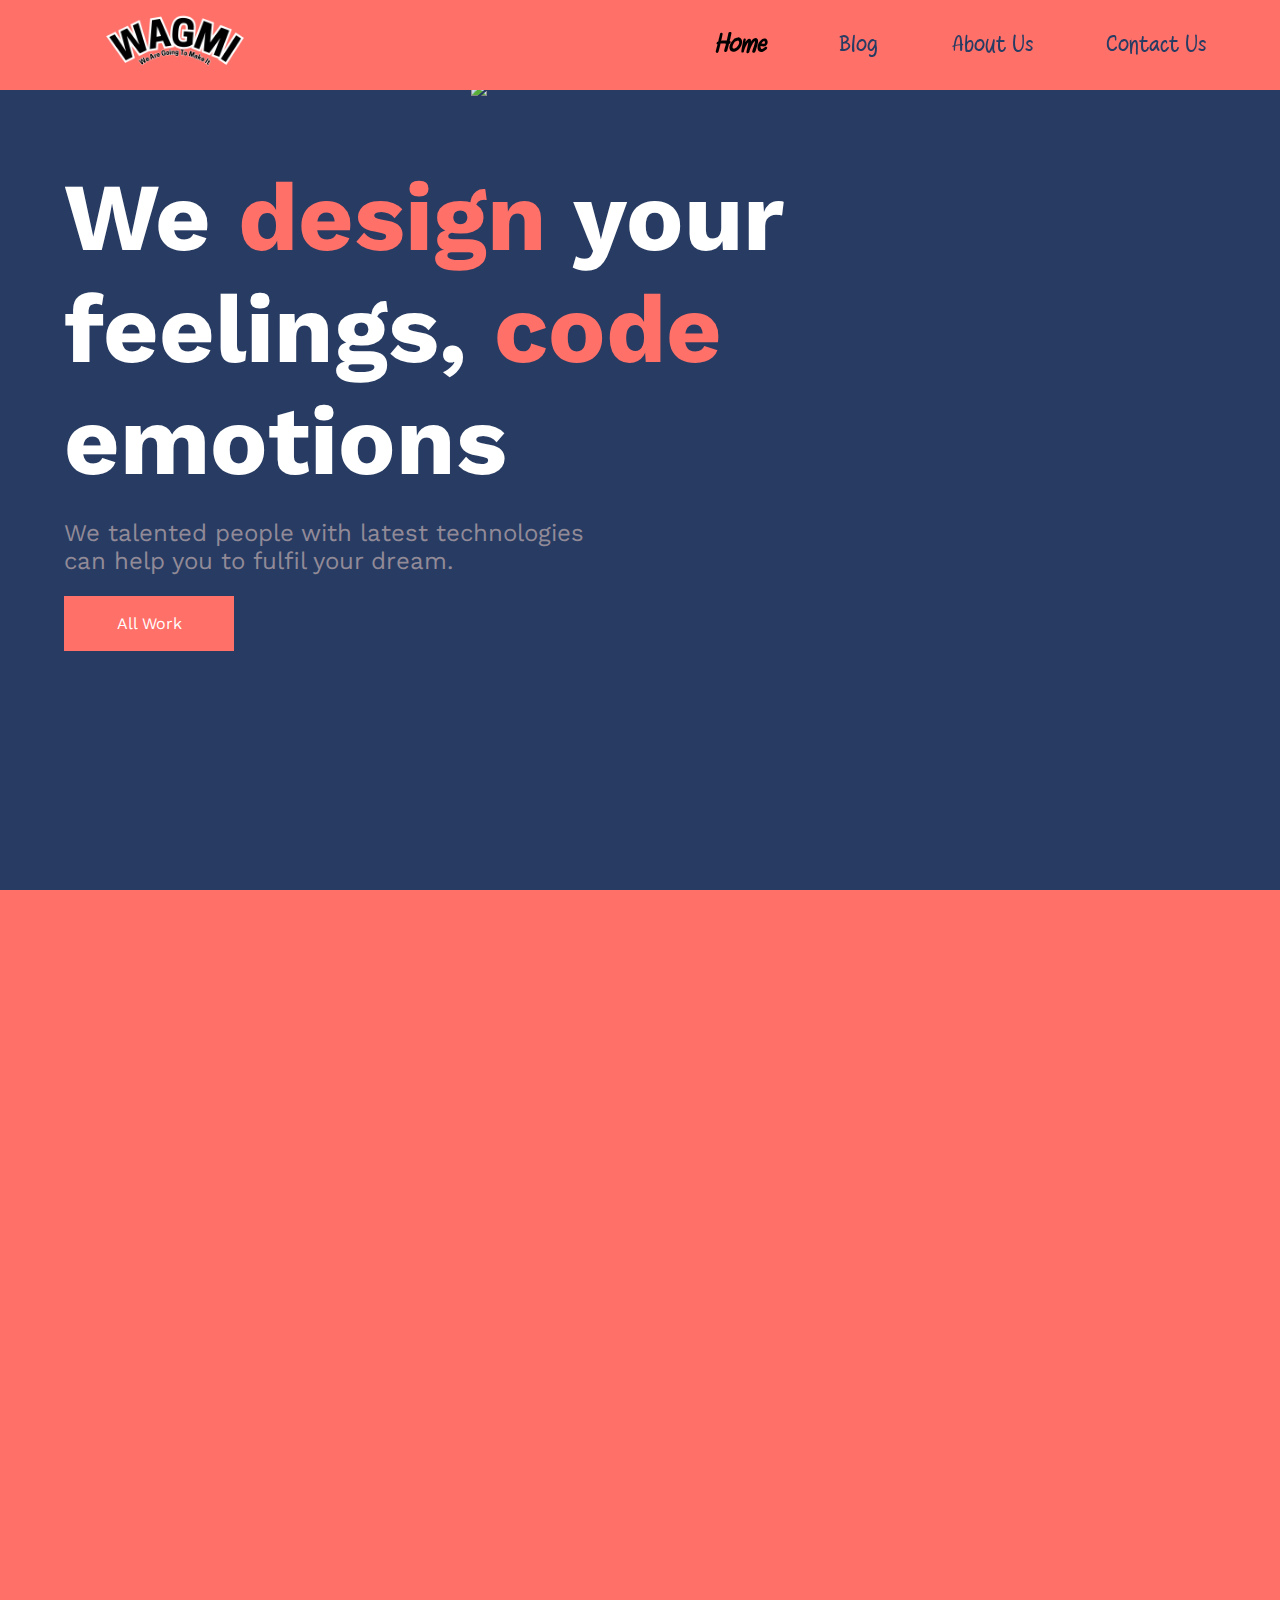
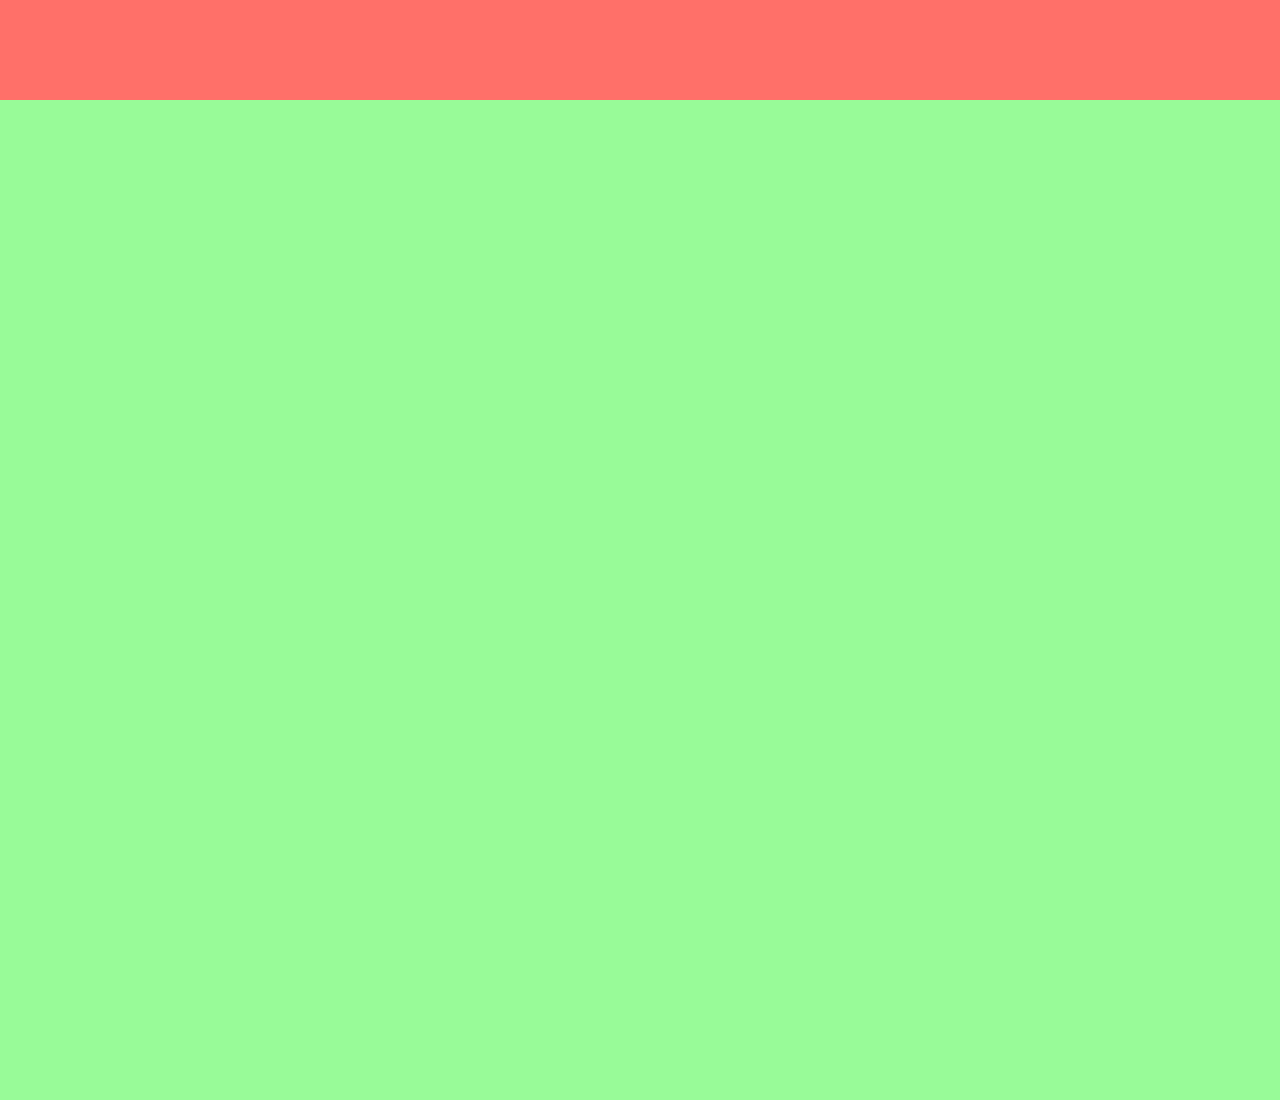
==== index.html @ 7a61d8ed "In the  beginning" ====
<!DOCTYPE html>
<html lang="en">
  <head>
    <meta charset="UTF-8" />
    <meta name="viewport" content="width=device-width, initial-scale=1.0" />
    <link rel="stylesheet" href="style.css" />
    <title>HomePage</title>
  </head>
  <body>
    <header>
      <nav>
        <div class="logo"></div>
        <div class="navbar">
          <a href="#" class="active">Home</a>
          <a href="#">Blog</a>
          <a href="#">About Us</a>
          <a href="#">Contact Us</a>
        </div>
      </nav>
    </header>
    <div class="contentWrapper">
      <div class="hero">
        <div class="heroArticle">
          <h1>
            We <span class="colored">design</span> your feelings,
            <span class="colored">code</span> emotions
          </h1>
          <p>
            We talented people with latest technologies can help you to fulfil
            your dream.
          </p>
          <button class="heroBtn">All Work</button>
        </div>
        <div class="heroImg">
          <img src="./Assets/vr 1.png" class="vr" />
        </div>
      </div>
      <section class="blog"></section>
    </div>
  </body>
</html>
---- style.css ----
@import url("https://fonts.googleapis.com/css2?family=Work+Sans:ital,wght@0,100..900;1,100..900&display=swap");

@font-face {
  font-family: "Wagmi";
  src: url("lightstories-webfont.woff2") format("woff2");
  font-display: swap;
}

* {
  margin: 0;
  padding: 0;
  box-sizing: border-box;
}

body {
  width: 100%;
  height: 300vh;
  background-color: palegreen;
  position: relative;
  color: #fff;
  font-family: "Work Sans", sans-serif;
}

header {
  height: 10vh;
  width: inherit;
  position: fixed;
  top: 0;
  z-index: 2;
}

nav {
  width: 100%;
  height: 100%;
  background-image: url(./Assets/navBg.png);
  background-repeat: no-repeat;
  background-size: cover;
  display: flex;
  justify-content: space-between;
  align-items: center;
}

.logo {
  margin-left: 100px;
  width: 150px;
  height: 100%;
  background-image: url(./Assets/WAGMI-Logo.jpg);
  background-repeat: no-repeat;
  background-size: 150%;
  background-position: center;
}

.navbar {
  width: 50%;
  height: 60%;
  display: flex;
  justify-content: space-evenly;
  align-items: center;
}

.navbar a {
  z-index: 3;
}

a {
  text-decoration: none;
  color: #283c63;
  font-family: "Wagmi";
  font-size: 24px;
  font-weight: 500;
}

.navbar a:hover {
  cursor: pointer;
  color: white;
  font-size: 26px;
  font-weight: 700;
}

a.active {
  color: black;
  font-style: italic;
  font-size: 26px;
  font-weight: 700;
}

.contentWrapper {
    width: 100%;
    height: 180vh;
    position: absolute;
    top: 80px;    
}

.hero {
  width: 100%;
  height: 90vh;
  background-color: #283c63;
}

button {
  border: none;
  outline: none;
  background-color: transparent;
  font: inherit;
  color: #fff;
}

.heroArticle {
  width: 770px;
  height: 490px;
  display: flex;
  flex-direction: column;
  justify-content: space-between;
  position: absolute;
  top: 5%;
  left: 5%;
}

.heroArticle h1 {
  font-size: 96px;
}

.heroArticle p {
  width: 540px;
  font-size: 24px;
  color: #928a97;
}

.heroBtn {
  width: 170px;
  height: 55px;
  background-color: #ff7069;
}

span.colored {
  color: #ff7069;
}

.heroImg {
  width: 745px;
  height: 725px;
  display: flex;
  position: absolute;
  right: 5%;
}

.vr {
  width: 100%;
}

section.blog {
    width: 100%;
    height: 90vh;
    background-color: #ff7069;
    position: absolute;
}
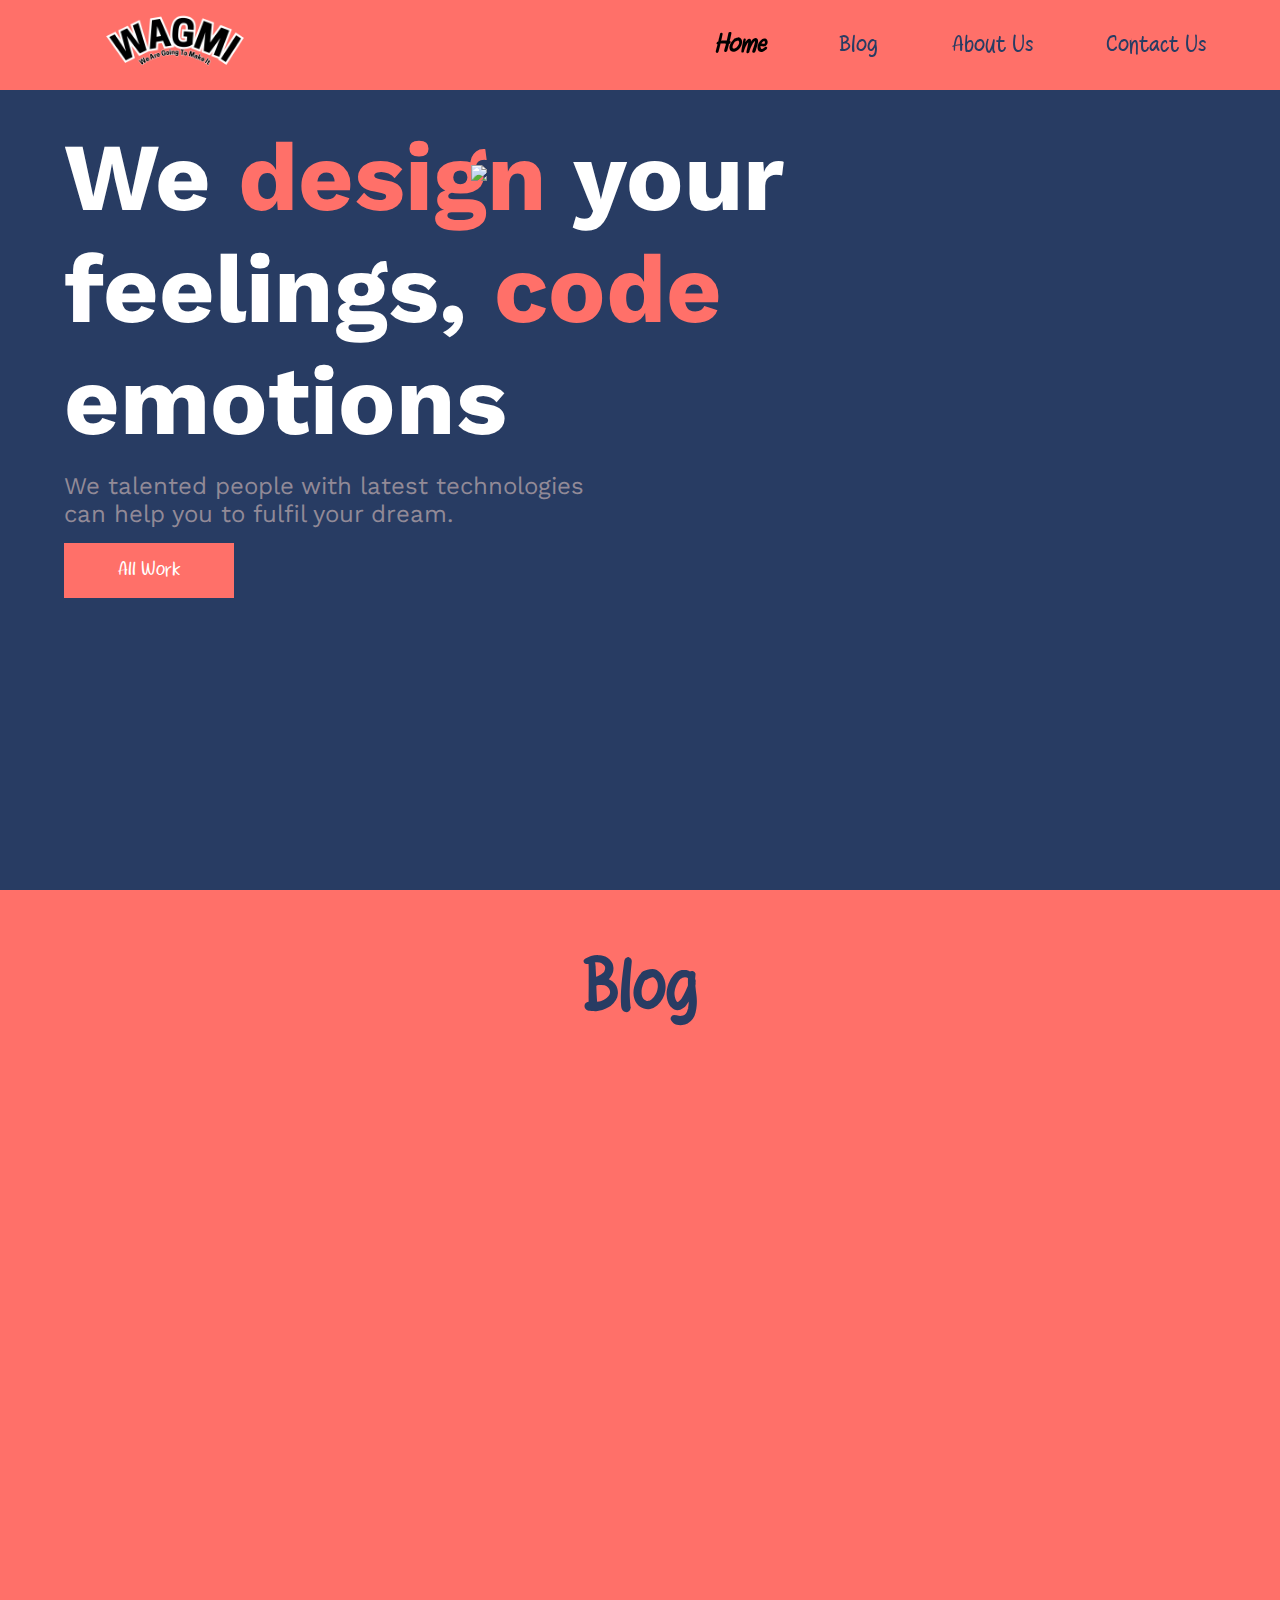
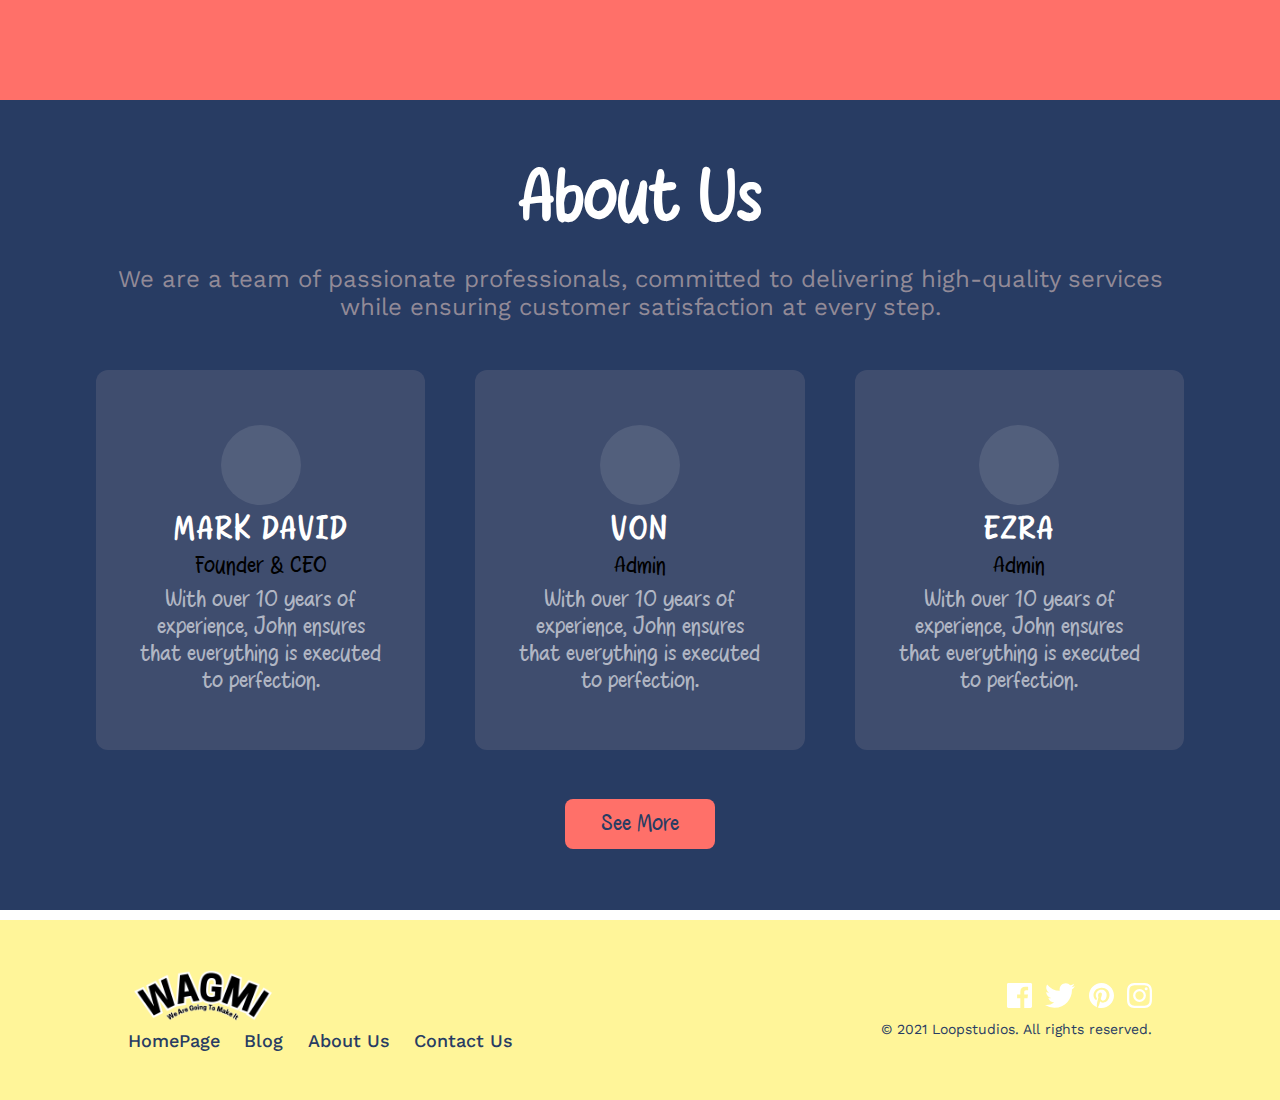
==== commit 502746a9: "Footer was installed" ====
--- a/index.html
+++ b/index.html
@@ -35,7 +35,99 @@
           <img src="./Assets/vr 1.png" class="vr" />
         </div>
       </div>
-      <section class="blog"></section>
+
+      <section class="blog">
+        <article>
+          <h2 class="heading">Blog</h2>
+        </article>
+      </section>
+
+      <section class="aboutUs">
+        <article>
+          <div class="aboutUsText">
+            <h2 class="heading">About Us</h2>
+            <p class="about">
+              We are a team of passionate professionals, committed to delivering
+              high-quality services while ensuring customer satisfaction at
+              every step.
+            </p>
+          </div>
+          <div class="articleSlider">
+            <div class="cards slide-right">
+              <div class="cardContent">
+                <div class="avatar">
+                  <img src="" alt="" />
+                </div>
+                <div class="namePosition">
+                  <h4 class="name wagmiFont">Mark David</h4>
+                  <p class="position wagmiFont">Founder & CEO</p>
+                </div>
+                <p class="desc wagmiFont">
+                  With over 10 years of experience, John ensures that everything
+                  is executed to perfection.
+                </p>
+              </div>
+            </div>
+            <div class="cards">
+              <div class="cardContent">
+                <div class="avatar">
+                  <img src="" alt="" />
+                </div>
+                <div class="namePosition">
+                  <h4 class="name wagmiFont">Von</h4>
+                  <p class="position wagmiFont">Admin</p>
+                </div>
+                <p class="desc wagmiFont">
+                  With over 10 years of experience, John ensures that everything
+                  is executed to perfection.
+                </p>
+              </div>
+            </div>
+            <div class="cards">
+              <div class="cardContent">
+                <div class="avatar">
+                  <img src="" alt="" />
+                </div>
+                <div class="namePosition">
+                  <h4 class="name wagmiFont">Ezra</h4>
+                  <p class="position wagmiFont">Admin</p>
+                </div>
+                <p class="desc wagmiFont">
+                  With over 10 years of experience, John ensures that everything
+                  is executed to perfection.
+                </p>
+              </div>
+            </div>
+          </div>
+          <button class="about"><a href="about.html">See More</a></button>
+        </article>
+      </section>
     </div>
+
+    <footer>
+      <div class="footer-content">
+        <div class="left">
+          <div class="logo">
+          </div>
+
+          <div class="links">
+            <a href="index.html">HomePage</a>
+            <a href="#">Blog</a>
+            <a href="#">About Us</a>
+            <a href="#">Contact Us</a>
+          </div>
+        </div>
+
+        <div class="right">
+          <div class="socials">
+            <img src="./Assets/icon-facebook.svg" alt="" />
+            <img src="./Assets/icon-twitter.svg" alt="" />
+            <img src="./Assets/icon-pinterest.svg" alt="" />
+            <img src="./Assets/icon-instagram.svg" alt="" />
+          </div>
+          <p>© 2021 Loopstudios. All rights reserved.</p>
+        </div>
+      </div>
+    </footer>
   </body>
 </html>
--- a/style.css
+++ b/style.css
@@ -15,7 +15,6 @@
 body {
   width: 100%;
   height: 300vh;
-  background-color: palegreen;
   position: relative;
   color: #fff;
   font-family: "Work Sans", sans-serif;
@@ -70,6 +69,13 @@
   font-weight: 500;
 }
 
+.wagmiFont {
+  font-family: "Wagmi";
+  font-size: 24px;
+  font-weight: 400;
+  color: #928a97;
+}
+
 .navbar a:hover {
   cursor: pointer;
   color: white;
@@ -85,23 +91,25 @@
 }
 
 .contentWrapper {
-    width: 100%;
-    height: 180vh;
-    position: absolute;
-    top: 80px;    
+  width: 100%;
+  height: 270vh;
+  position: absolute;
+  top: 80px;
 }
 
 .hero {
   width: 100%;
   height: 90vh;
   background-color: #283c63;
+  position: relative;
 }
 
 button {
   border: none;
   outline: none;
   background-color: transparent;
-  font: inherit;
+  font-family: "Wagmi";
+  font-size: 20px;
   color: #fff;
 }
 
@@ -110,7 +118,7 @@
   height: 490px;
   display: flex;
   flex-direction: column;
-  justify-content: space-between;
+  gap: 15px;
   position: absolute;
   top: 5%;
   left: 5%;
@@ -142,6 +150,7 @@
   display: flex;
   position: absolute;
   right: 5%;
+  bottom: 0;
 }
 
 .vr {
@@ -149,8 +158,214 @@
 }
 
 section.blog {
-    width: 100%;
-    height: 90vh;
-    background-color: #ff7069;
-    position: absolute;
-}
+  width: 100%;
+  height: 90vh;
+  background-color: #ff7069;
+  display: flex;
+  justify-content: center;
+  align-items: center;
+}
+
+section article {
+  width: 85%;
+  height: 85%;
+  display: flex;
+  flex-direction: column;
+  justify-content: space-between;
+}
+
+.heading {
+  text-align: center;
+  font-family: "Wagmi";
+  font-size: 72px;
+  color: #283c63;
+}
+
+section.aboutUs {
+  width: 100%;
+  height: 90vh;
+  background-color: #283c63;
+  display: flex;
+  justify-content: center;
+  align-items: center;
+}
+
+.aboutUsText {
+  width: 100%;
+  display: flex;
+  flex-direction: column;
+  gap: 25px;
+}
+
+section.aboutUs .heading {
+  color: white;
+}
+
+p.about {
+  color: #928a97;
+  font-size: 24px;
+  text-align: center;
+}
+
+.articleSlider {
+  width: 100%;
+  height: 380px;
+  display: flex;
+  gap: 50px;
+}
+
+.articleSlider .cards {
+  flex: auto;
+  width: auto;
+  height: 100%;
+  display: flex;
+  justify-content: center;
+  align-items: center;
+  background-color: #928a973a;
+  border-radius: 12px;
+}
+
+.cards:hover {
+  cursor: pointer;
+  border: 1px solid #ff7069;
+}
+
+.cardContent {
+  width: 75%;
+  height: 75%;
+  color: black;
+  display: flex;
+  flex-direction: column;
+  justify-content: space-evenly;
+  align-items: center;
+}
+
+.avatar {
+  width: 80px;
+  height: 80px;
+  border-radius: 50%;
+  background-color: rgba(255, 255, 255, 0.1);
+}
+
+.namePosition {
+  width: fit-content;
+  height: auto;
+  display: flex;
+  flex-direction: column;
+  align-items: center;
+  gap: 5px;
+}
+
+.name {
+  color: white;
+  font-weight: 800;
+  letter-spacing: 2px;
+  font-size: 32px;
+  text-transform: uppercase;
+}
+
+.position {
+  color: black;
+}
+
+.cardContent .desc {
+  width: 100%;
+  text-align: center;
+  color: rgba(255, 255, 255, 0.6);
+}
+
+button.about {
+  align-self: center;
+  width: 150px;
+  height: 50px;
+  background-color: #ff7069;
+  color: #fff;
+  border-radius: 8px;
+}
+
+button.about:hover {
+  cursor: pointer;
+  background-color: #ff7169d2;
+}
+
+button.about:hover a {
+  color: inherit;
+}
+
+footer {
+  position: absolute;
+  bottom: 0;
+  width: 100%;
+  height: 20vh;
+  background-color: #fff599;
+  display: flex;
+  justify-content: center;
+  align-items: center;
+}
+
+.footer-content {
+  width: 80%;
+  height: 50%;
+  display: flex;
+  justify-content: space-between;
+  align-items: center;
+}
+
+.footer-content .left {
+  width: 385px;
+  display: flex;
+  flex-direction: column;
+  justify-content: space-between;
+}
+
+.left .logo {
+  margin-left: 0px;
+  width: 150px;
+  height: 60px;
+  background-image: url(./Assets/wagmiFooter.png);
+  background-repeat: no-repeat;
+  background-size: 150%;
+  background-position: center;
+}
+
+.footer-content .left .links {
+  display: flex;
+  justify-content: space-between;
+}
+
+.footer-content .left .links a {
+  font-family: inherit;
+  font-size: 18px;
+}
+
+.links a:hover {
+  cursor: pointer;
+  color: #ff7069;
+}
+
+.footer-content .right {
+  width: 275px;
+  height: 60%;
+  display: flex;
+  flex-direction: column;
+  justify-content: space-between;
+  align-items: end;
+}
+
+.footer-content .right .socials {
+  width: 145px;
+  height: 25px;
+  display: flex;
+  justify-content: space-between;
+}
+
+.socials img:hover {
+  cursor: pointer;
+}
+
+.footer-content .right p {
+  width: auto;
+  color: #283c63;
+  font-family: inherit;
+  font-size: 14px;
+}
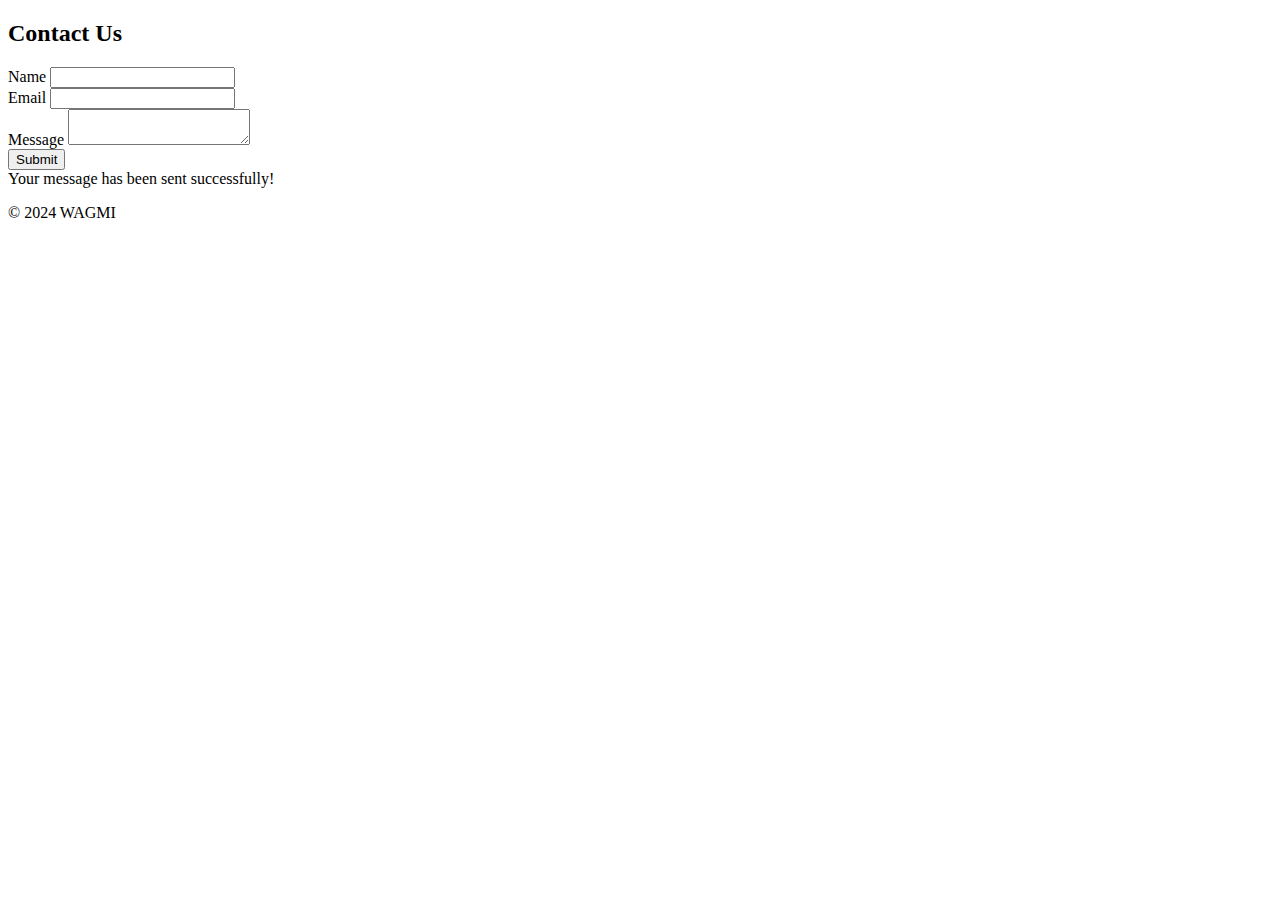
==== commit e67b5915: "Update index.html" ====
--- a/index.html
+++ b/index.html
@@ -1,133 +1,36 @@
 <!DOCTYPE html>
 <html lang="en">
-  <head>
-    <meta charset="UTF-8" />
-    <meta name="viewport" content="width=device-width, initial-scale=1.0" />
-    <link rel="stylesheet" href="style.css" />
-    <title>HomePage</title>
-  </head>
-  <body>
-    <header>
-      <nav>
-        <div class="logo"></div>
-        <div class="navbar">
-          <a href="#" class="active">Home</a>
-          <a href="#">Blog</a>
-          <a href="#">About Us</a>
-          <a href="#">Contact Us</a>
-        </div>
-      </nav>
-    </header>
-    <div class="contentWrapper">
-      <div class="hero">
-        <div class="heroArticle">
-          <h1>
-            We <span class="colored">design</span> your feelings,
-            <span class="colored">code</span> emotions
-          </h1>
-          <p>
-            We talented people with latest technologies can help you to fulfil
-            your dream.
-          </p>
-          <button class="heroBtn">All Work</button>
-        </div>
-        <div class="heroImg">
-          <img src="./Assets/vr 1.png" class="vr" />
-        </div>
-      </div>
+<head>
+    <meta charset="UTF-8">
+    <meta name="viewport" content="width=device-width, initial-scale=1.0">
+    <title>Contact Us</title>
+    <link rel="stylesheet" href="styles.css">
+</head>
+<body>
+    <div class="contact-container">
+        <h2>Contact Us</h2>
+        <form id="contactForm" onsubmit="return handleSubmit(event)">
+            <div class="form-group">
+                <label for="name">Name</label>
+                <input type="text" id="name" name="name" required>
+            </div>
+            <div class="form-group">
+                <label for="email">Email</label>
+                <input type="email" id="email" name="email" required>
+            </div>
+            <div class="form-group">
+                <label for="message">Message</label>
+                <textarea id="message" name="message" required></textarea>
+            </div>
+            <button type="submit">Submit</button>
+        </form>
+        <div id="successMessage" class="success-message">Your message has been sent successfully!</div>
 
-      <section class="blog">
-        <article>
-          <h2 class="heading">Blog</h2>
-        </article>
-      </section>
-
-      <section class="aboutUs">
-        <article>
-          <div class="aboutUsText">
-            <h2 class="heading">About Us</h2>
-            <p class="about">
-              We are a team of passionate professionals, committed to delivering
-              high-quality services while ensuring customer satisfaction at
-              every step.
-            </p>
-          </div>
-          <div class="articleSlider">
-            <div class="cards slide-right">
-              <div class="cardContent">
-                <div class="avatar">
-                  <img src="" alt="" />
-                </div>
-                <div class="namePosition">
-                  <h4 class="name wagmiFont">Mark David</h4>
-                  <p class="position wagmiFont">Founder & CEO</p>
-                </div>
-                <p class="desc wagmiFont">
-                  With over 10 years of experience, John ensures that everything
-                  is executed to perfection.
-                </p>
-              </div>
-            </div>
-            <div class="cards">
-              <div class="cardContent">
-                <div class="avatar">
-                  <img src="" alt="" />
-                </div>
-                <div class="namePosition">
-                  <h4 class="name wagmiFont">Von</h4>
-                  <p class="position wagmiFont">Admin</p>
-                </div>
-                <p class="desc wagmiFont">
-                  With over 10 years of experience, John ensures that everything
-                  is executed to perfection.
-                </p>
-              </div>
-            </div>
-            <div class="cards">
-              <div class="cardContent">
-                <div class="avatar">
-                  <img src="" alt="" />
-                </div>
-                <div class="namePosition">
-                  <h4 class="name wagmiFont">Ezra</h4>
-                  <p class="position wagmiFont">Admin</p>
-                </div>
-                <p class="desc wagmiFont">
-                  With over 10 years of experience, John ensures that everything
-                  is executed to perfection.
-                </p>
-              </div>
-            </div>
-          </div>
-          <button class="about"><a href="about.html">See More</a></button>
-        </article>
-      </section>
+        <footer>
+            <p>&copy; 2024 WAGMI</p>
+        </footer>
     </div>
 
-    <footer>
-      <div class="footer-content">
-        <div class="left">
-          <div class="logo">
-          </div>
-
-          <div class="links">
-            <a href="index.html">HomePage</a>
-            <a href="#">Blog</a>
-            <a href="#">About Us</a>
-            <a href="#">Contact Us</a>
-          </div>
-        </div>
-
-        <div class="right">
-          <div class="socials">
-            <img src="./Assets/icon-facebook.svg" alt="" />
-            <img src="./Assets/icon-twitter.svg" alt="" />
-            <img src="./Assets/icon-pinterest.svg" alt="" />
-            <img src="./Assets/icon-instagram.svg" alt="" />
-          </div>
-          <p>© 2021 Loopstudios. All rights reserved.</p>
-        </div>
-      </div>
-    </footer>
-  </body>
+    <script src="script.js"></script>
+</body>
 </html>
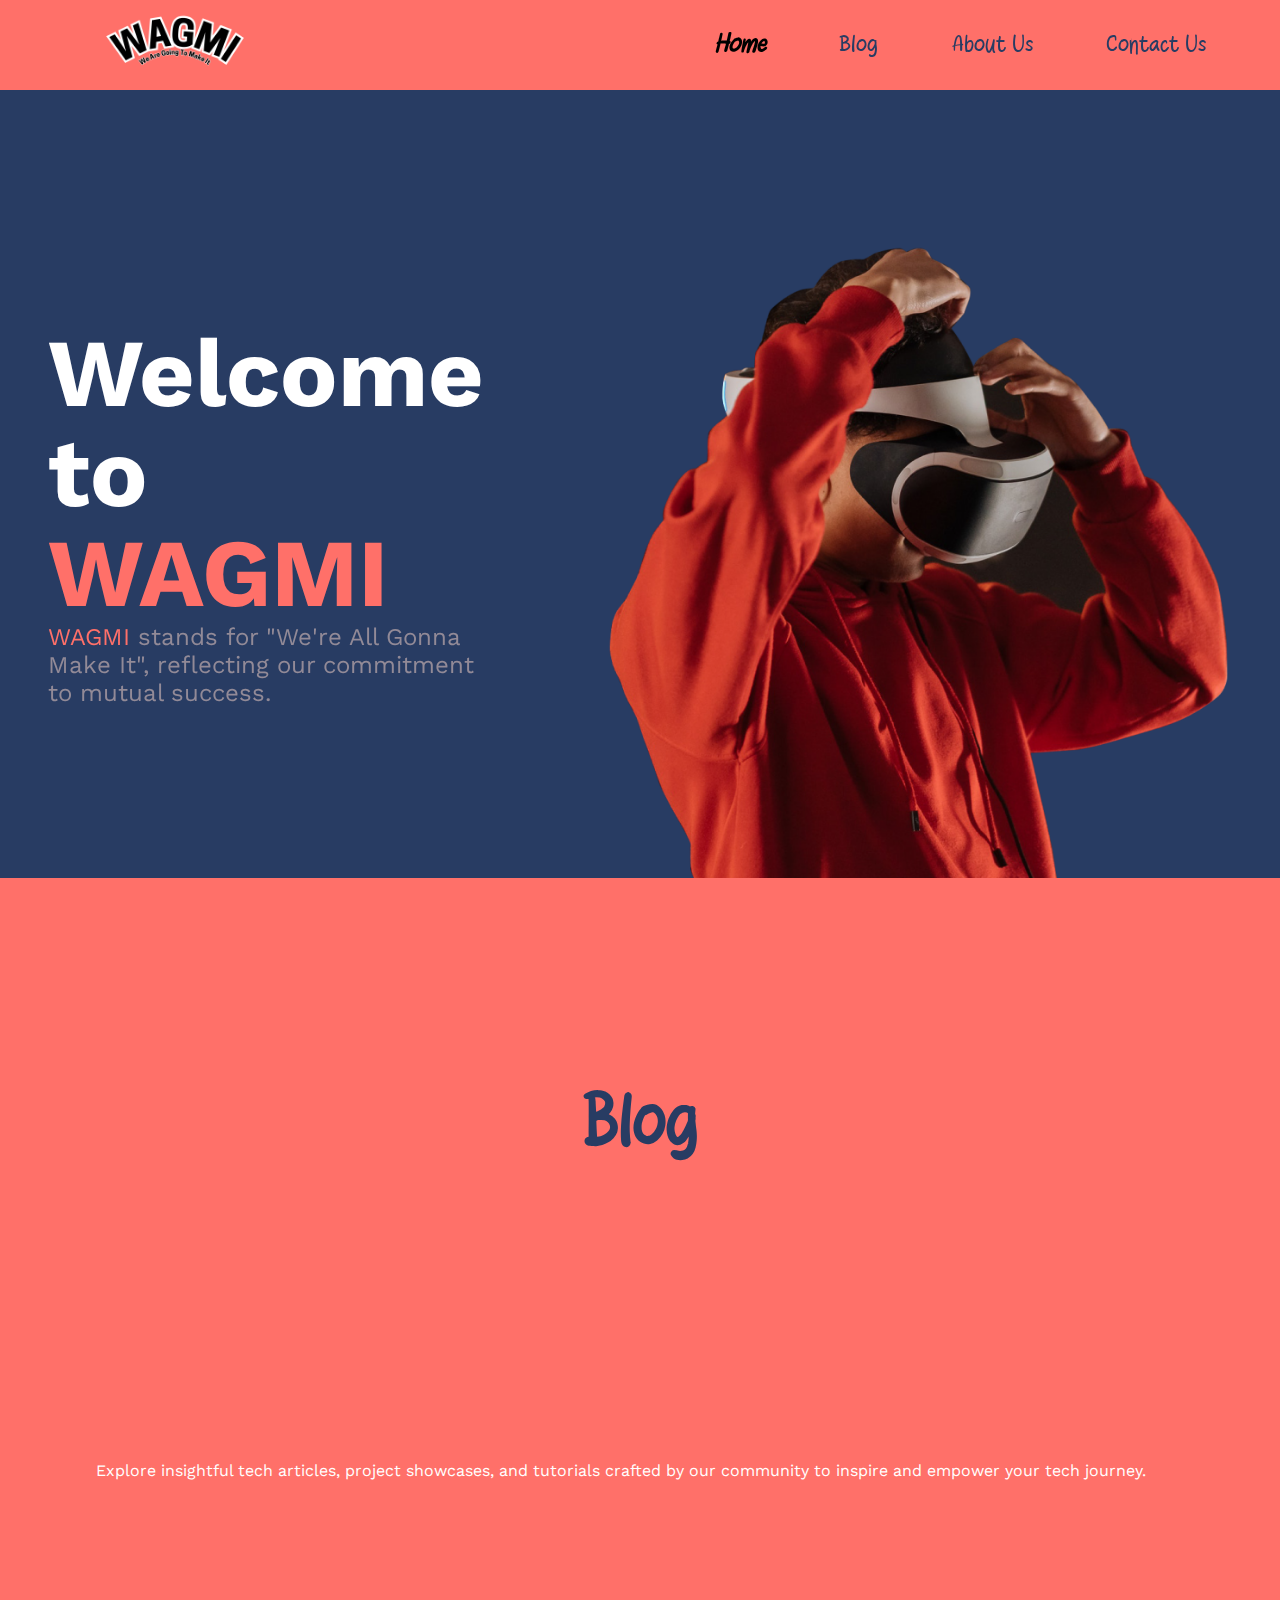
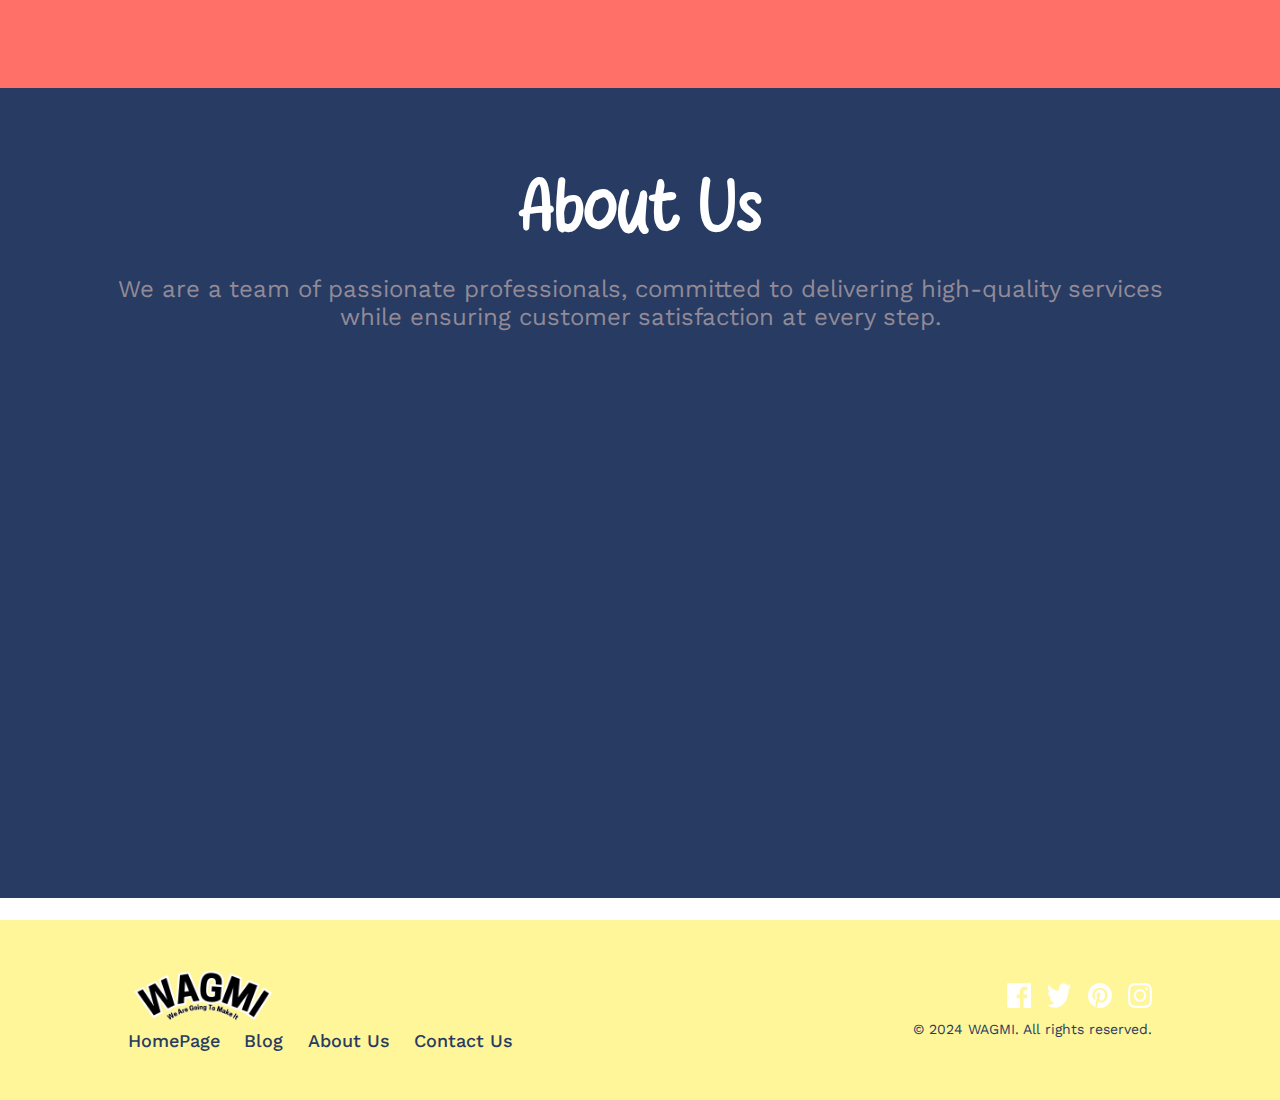
==== commit 83e5aa0d: "move for deployment" ====
--- a/index.html
+++ b/index.html
@@ -1,36 +1,173 @@
 <!DOCTYPE html>
 <html lang="en">
-<head>
-    <meta charset="UTF-8">
-    <meta name="viewport" content="width=device-width, initial-scale=1.0">
-    <title>Contact Us</title>
-    <link rel="stylesheet" href="styles.css">
-</head>
-<body>
-    <div class="contact-container">
-        <h2>Contact Us</h2>
-        <form id="contactForm" onsubmit="return handleSubmit(event)">
-            <div class="form-group">
-                <label for="name">Name</label>
-                <input type="text" id="name" name="name" required>
-            </div>
-            <div class="form-group">
-                <label for="email">Email</label>
-                <input type="email" id="email" name="email" required>
-            </div>
-            <div class="form-group">
-                <label for="message">Message</label>
-                <textarea id="message" name="message" required></textarea>
-            </div>
-            <button type="submit">Submit</button>
-        </form>
-        <div id="successMessage" class="success-message">Your message has been sent successfully!</div>
+  <head>
+    <meta charset="UTF-8" />
+    <meta name="viewport" content="width=device-width, initial-scale=1.0" />
+    <link href="https://unpkg.com/aos@2.3.1/dist/aos.css" rel="stylesheet" />
+    <link rel="stylesheet" href="style.css" />
+    <title>HomePage</title>
+  </head>
+  <body>
+    <header>
+      <nav>
+        <div class="logo" data-aos="fade-right"></div>
 
-        <footer>
-            <p>&copy; 2024 WAGMI</p>
-        </footer>
+        <div class="navbar" data-aos="fade-left">
+          <a href="../Frankistar/index.html"  class="active">Home</a>
+          <a href="../blog/blog.html">Blog</a>
+          <a href="../about/about.html">About Us</a>
+          <a href="../contactus/index.html">Contact Us</a>
+        </div>
+
+        <div class="hambuger">
+          <img
+            id="menu-icon"
+            src="../Frankistar/Assets/hambuger.svg"
+            alt="hambuger"
+            onclick="toggleMenu()"
+          />
+        </div>
+      </nav>
+    </header>
+
+    <div class="menu">
+      <div class="menu-lists">
+        <p class="active">00 <a href="../Frankistar/index.html">HomePage</a></p>
+        <p>01 <a href="../blog/blog.html">Blog</a></p>
+        <p>02 <a href="../about/about.html">About Us</a></p>
+        <p>
+          03 <a href="../contactus/index.html">Contact Us</a>
+        </p>
+      </div>
     </div>
 
-    <script src="script.js"></script>
-</body>
+    <div class="contentWrapper">
+      <div class="hero">
+        <div class="heroArticle " data-aos="fade-right">
+          <h1>
+            Welcome to <span class="colored">WAGMI</span>
+          </h1>
+          <p>
+            <span class="colored">WAGMI</span> stands for "We're All Gonna Make It", reflecting our commitment to mutual success.
+          </p>
+        </div>
+        <div class="heroImg" data-aos="fade-left">
+          <img src="./Assets/vr 1.png" class="vr" />
+        </div>
+      </div>
+
+      <section class="blog">
+        <article>
+          <h2 class="heading">Blog</h2>
+          <div class="featured">
+            <p>Explore insightful tech articles, project showcases, and tutorials crafted 
+              by our community to inspire and empower your tech journey.</p>
+
+          </div>
+          <!-- <div class="blog_Slider">
+            <div class="cardAbout"  data-aos="fade-right"></div>
+            <div class="cardAbout" data-aos="fade-down"></div>
+            <div class="cardAbout"  data-aos="fade-left"></div>
+          </div> -->
+        </article>
+      </section>
+
+      <section class="aboutUs">
+        <article>
+          <div class="aboutUsText">
+            <h2 class="heading">About Us</h2>
+            <p class="about">
+              We are a team of passionate professionals, committed to delivering
+              high-quality services while ensuring customer satisfaction at
+              every step.
+            </p>
+          </div>
+          <div class="articleSlider">
+    
+            <div class="team" data-aos="fade-right">
+              <img src="../about/images/admin.png" alt="admin image" />
+              <h3>VON</h3>
+              <p>Founder & CEO</p>
+              <p>
+                As the founder of WAGMI and a frontend developer, VON fosters
+                creativity and collaboration to help members grow.
+              </p>
+            </div>
+    
+            <div class="team" data-aos="fade-up">
+              <img src="../about/images/admin.png" alt="admin image" />
+              <h3>McDavid</h3>
+              <p>Admin</p>
+              <p>
+                As a skilled backend software developer, McDavid guides members in
+                building robust and scalable applications.
+              </p>
+            </div>
+    
+            <div class="team" data-aos="fade-left">
+              <img src="../about/images/admin.png" alt="admin image" />
+              <h3>Prosper</h3>
+              <p>Admin</p>
+              <p>
+                Prosper, a talented frontend developer, helps members enhance their
+                design and coding skills for user-friendly interfaces.
+              </p>
+            </div>
+          </div>
+          <button class="about" data-aos="zoom-in-up" onclick="window.location.href='../about/about.html'">See More</button>
+        </article>
+      </section>
+    </div>
+
+    <footer>
+      <div class="footer-content">
+        <div class="left">
+          <div class="logo">
+          </div>
+
+          <div class="links">
+            <a href="index.html">HomePage</a>
+            <a href="../blog/blog.html">Blog</a>
+            <a href="../about/about.html">About Us</a>
+            <a href="../contactus/index.html">Contact Us</a>
+          </div>
+        </div>
+
+        <div class="right">
+          <div class="socials">
+            <img src="./Assets/icon-facebook.svg" alt="" />
+            <img src="./Assets/icon-twitter.svg" alt="" />
+            <img src="./Assets/icon-pinterest.svg" alt="" />
+            <img src="./Assets/icon-instagram.svg" alt="" />
+          </div>
+          <p>© 2024 WAGMI. All rights reserved.</p>
+        </div>
+      </div>
+    </footer>
+
+    <script src="https://unpkg.com/aos@2.3.1/dist/aos.js"></script>
+    <script src="./index.js">
+  //     AOS.init({
+  //   duration: 2000, // Animation duration in ms
+  //   once: false, // Whether animation should happen only once while scrolling down
+  // });
+
+
+  //     function toggleMenu() {
+  //   var menuIcon = document.getElementById("menu-icon");
+  //   var menu = document.getElementsByClassName("menu")[0];
+
+  //   if (menu.style.display === "none") {
+  //     menu.style.display = "block";
+  //     menuIcon.src = "../Frankistar/Assets/Close.svg";
+  //   } else {
+  //     menu.style.display = "none";
+  //     menuIcon.src = "../Frankistar/Assets/hambuger.svg";
+  //   }
+  // }
+
+
+    </script>
+    
+  </body>
 </html>
--- a/style.css
+++ b/style.css
@@ -0,0 +1,523 @@
+@import url("https://fonts.googleapis.com/css2?family=Work+Sans:ital,wght@0,100..900;1,100..900&display=swap");
+
+@font-face {
+  font-family: "Wagmi";
+  src: url("../about/lightstories-webfont.woff2") format("woff2");
+  font-display: swap;
+}
+
+* {
+  margin: 0;
+  padding: 0;
+  box-sizing: border-box;
+}
+
+body {
+  width: 100%;
+  height: 300vh;
+  position: relative;
+  color: #fff;
+  font-family: "Work Sans", sans-serif;
+}
+
+header {
+  height: 10vh;
+  width: inherit;
+  position: fixed;
+  top: 0;
+  z-index: 2;
+}
+
+.hambuger {
+  display: none;
+}
+
+nav {
+  width: 100%;
+  height: 100%;
+  background-image: url(./Assets/navBg.png);
+  background-repeat: no-repeat;
+  background-size: cover;
+  display: flex;
+  justify-content: space-between;
+  align-items: center;
+}
+
+.logo {
+  margin-left: 100px;
+  width: 150px;
+  height: 100%;
+  background-image: url(./Assets/WAGMI-Logo.jpg);
+  background-repeat: no-repeat;
+  background-size: 150%;
+  background-position: center;
+}
+
+.navbar {
+  width: 50%;
+  height: 60%;
+  display: flex;
+  justify-content: space-evenly;
+  align-items: center;
+}
+
+.navbar a {
+  z-index: 3;
+}
+
+a {
+  text-decoration: none;
+  color: #283c63;
+  font-family: "Wagmi";
+  font-size: 24px;
+  font-weight: 500;
+}
+
+.wagmiFont {
+  font-family: "Wagmi";
+  font-size: 24px;
+  font-weight: 400;
+  color: #928a97;
+}
+
+.navbar a:hover {
+  cursor: pointer;
+  color: white;
+  font-size: 26px;
+  font-weight: 700;
+}
+
+a.active {
+  color: black;
+  font-style: italic;
+  font-size: 26px;
+  font-weight: 700;
+}
+.menu{
+  display: none;
+}
+
+.contentWrapper {
+  width: 100%;
+  height: 270vh;
+  position: absolute;
+  top: 68px;
+}
+
+.hero {
+  width: 100%;
+  height: 90vh;
+  background-color: #283c63;
+  position: relative;
+  
+  display: flex;
+  justify-content: space-around;
+  align-items: center;
+}
+
+button {
+  border-radius: 10px;
+  border: none;
+  outline: none;
+  background-color: transparent;
+  font-family: "Wagmi";
+  font-size: 24px;
+  color: #283c63;
+}
+
+.heroArticle {
+  width: 35%;
+  height: 300px;
+  display: flex;
+  flex-direction: column;
+  justify-content: space-between;
+}
+
+.heroArticle h1 {
+  font-size: 96px;
+  line-height: 100px;
+}
+
+.heroArticle p {
+  width: 100%;
+  font-size: 24px;
+  color: #928a97;
+}
+
+span.colored {
+  color: #ff7069;
+}
+
+.heroImg {
+  width: 50%;
+  height: 80%;
+  display: flex;
+  position: relative;
+  bottom: -10%;
+}
+
+.vr {
+  width: 100%;
+}
+
+section.blog {
+  width: 100%;
+  height: 90vh;
+  background-color: #ff7069;
+  display: flex;
+  justify-content: center;
+  align-items: center;
+}
+
+section article {
+  width: 85%;
+  height: 85%;
+  display: flex;
+  flex-direction: column;
+  justify-content: space-around;
+}
+
+.blog_Slider {
+  height: 70%;
+  width: 100%;
+  display: flex;
+  gap: 40px;
+}
+
+.cardAbout {
+  flex: auto;
+  border-radius: 8px;
+  height: 100%;
+  background-color: rgba(20, 18, 18, 0.171);
+  backdrop-filter: blur(6.6px);
+  -webkit-backdrop-filter: blur(6.6px);  
+}
+
+.heading {
+  text-align: center;
+  font-family: "Wagmi";
+  font-size: 72px;
+  color: #283c63;
+}
+
+section.aboutUs {
+  width: 100%;
+  height: 90vh;
+  background-color: #283c63;
+  display: flex;
+  justify-content: center;
+  align-items: center;
+}
+
+.aboutUsText {
+  width: 100%;
+  display: flex;
+  flex-direction: column;
+  gap: 25px;
+}
+
+section.aboutUs .heading {
+  color: white;
+}
+
+p.about {
+  color: #928a97;
+  font-size: 24px;
+  text-align: center;
+}
+
+.articleSlider {
+  width: 100%;
+  /* height: 380px; */
+  display: flex;
+  gap: 50px;
+}
+
+.team {
+  border-radius: 10px;
+  text-align: center;
+  background-color: rgba(20, 18, 18, 0.171);
+  backdrop-filter: blur(6.6px);
+  -webkit-backdrop-filter: blur(6.6px);
+  padding: 3%;
+  display: flex;
+  flex-direction: column;
+  justify-content: space-between;
+  align-items: center;
+}
+
+.team img {
+  width: 40%;
+}
+
+.team h3 {
+  font-size: 1.5rem;
+}
+
+.team p {
+  font-size: 1rem;
+  color: #928a97;
+  padding: 3%;
+}
+
+button.about {
+  align-self: center;
+  width: 150px;
+  height: 50px;
+  background-color: #ff7069;
+  color: #fff;
+  border-radius: 8px;
+}
+
+button.about:hover {
+  cursor: pointer;
+  background-color: #ff7169d2;
+}
+
+button.about:hover a {
+  color: inherit;
+  font-weight: 700;
+}
+
+footer {
+  position: absolute;
+  bottom: 0;
+  width: 100%;
+  height: 20vh;
+  background-color: #fff599;
+  display: flex;
+  justify-content: center;
+  align-items: center;
+}
+
+.footer-content {
+  width: 80%;
+  height: 50%;
+  display: flex;
+  justify-content: space-between;
+  align-items: center;
+}
+
+.footer-content .left {
+  width: 385px;
+  display: flex;
+  flex-direction: column;
+  justify-content: space-between;
+}
+
+.left .logo {
+  margin-left: 0px;
+  width: 150px;
+  height: 60px;
+  background-image: url(./Assets/wagmiFooter.png);
+  background-repeat: no-repeat;
+  background-size: 150%;
+  background-position: center;
+}
+
+.footer-content .left .links {
+  display: flex;
+  justify-content: space-between;
+}
+
+.footer-content .left .links a {
+  font-family: inherit;
+  font-size: 18px;
+}
+
+.links a:hover {
+  cursor: pointer;
+  color: #ff7069;
+}
+
+.footer-content .right {
+  width: 275px;
+  height: 60%;
+  display: flex;
+  flex-direction: column;
+  justify-content: space-between;
+  align-items: end;
+}
+
+.footer-content .right .socials {
+  width: 145px;
+  height: 25px;
+  display: flex;
+  justify-content: space-between;
+}
+
+.socials img:hover {
+  cursor: pointer;
+}
+
+.footer-content .right p {
+  width: auto;
+  color: #283c63;
+  font-family: inherit;
+  font-size: 14px;
+}
+
+@media screen and (max-width: 600px) {
+  .hambuger {
+    display: block;
+    margin-right: 30px;
+    position: absolute;
+    top: initial;
+    right: 0;
+    z-index: 30;
+  }
+
+  .menu {
+    display: none;
+    width: 100%;
+    height: 100vh;
+    position: absolute;
+    z-index: 3;
+    background-color: rgb(20 18 18 / 82%);
+    backdrop-filter: blur(6.6px);
+    -webkit-backdrop-filter: blur(6.6px);
+  }
+
+  .menu .menu-lists {
+    display: flex;
+    flex-direction: column;
+    justify-content: center;
+    align-items: flex-end;
+    width: 100%;
+    position: absolute;
+    top: 20%;
+  }
+
+  .menu p {
+    width: 80%;
+    font-weight: bold;
+    color: #ff7069;
+    line-height: 30px;
+    margin-bottom: 15%;
+  }
+
+  .menu p:last-child {
+    margin: 0;
+  }
+
+  .menu a {
+    text-transform: uppercase;
+    text-decoration: none;
+    color: #ff7069;
+    margin-left: 10px;
+    font-weight: 400;
+  }
+
+  p.active {
+    border-right: 5px solid #ff7069;
+  }
+
+  body {
+    height: 3145px;
+  }
+
+  header {
+    width: 100%;
+    position: sticky;
+  }
+
+  .logo {
+    margin-left: 15px;
+    width: 100px;
+  }
+
+  .navbar {
+    display: none;
+  }
+
+  .contentWrapper {
+    top: 70px;
+  }
+
+  .heading {
+    font-size: 55px;
+  }
+
+  .hero {
+    height: 100vh;
+    display: flex;
+    flex-direction: column-reverse;
+    padding: 0 25px;
+    justify-content: center;
+  }
+
+  .heroArticle {
+    width: 100%;
+    height: 45vh;
+    position: initial;
+  }
+
+  .heroArticle h1 {
+    font-size: 42px;
+  }
+
+  .heroArticle p {
+    width: 100%;
+    font-size: 22px;
+  }
+
+  .heroImg {
+    width: 100%;
+    height: 45vh;
+    position: initial;
+  }
+
+.blog_Slider {
+  flex-direction: column;
+}
+.featured{
+  
+}
+.featured p{
+  font-size: 1rem;
+  font-weight: 400;
+  padding: 20px;
+  box-shadow: 10 10 10 10 #ff7069;
+}
+
+  section.aboutUs {
+    height: 1400px;
+  }
+
+  p.about {
+    font-size: 22px;
+  }
+
+  .aboutUsText {
+    gap: 15px;
+  }
+
+  section.aboutUs article {
+    height: fit-content;
+    gap: 40px;
+    align-items: center;
+  }
+
+  .articleSlider {
+    width: 70%;
+    /* height: fit-content; */
+    gap: 25px;
+    flex-direction: column;
+  }
+  footer { 
+    height: 100px;
+  } 
+  
+  
+  .left .logo {
+    display: none;
+  }
+  
+  
+  .footer-content .right {
+    display: none;
+  }
+  
+ 
+  
+}
